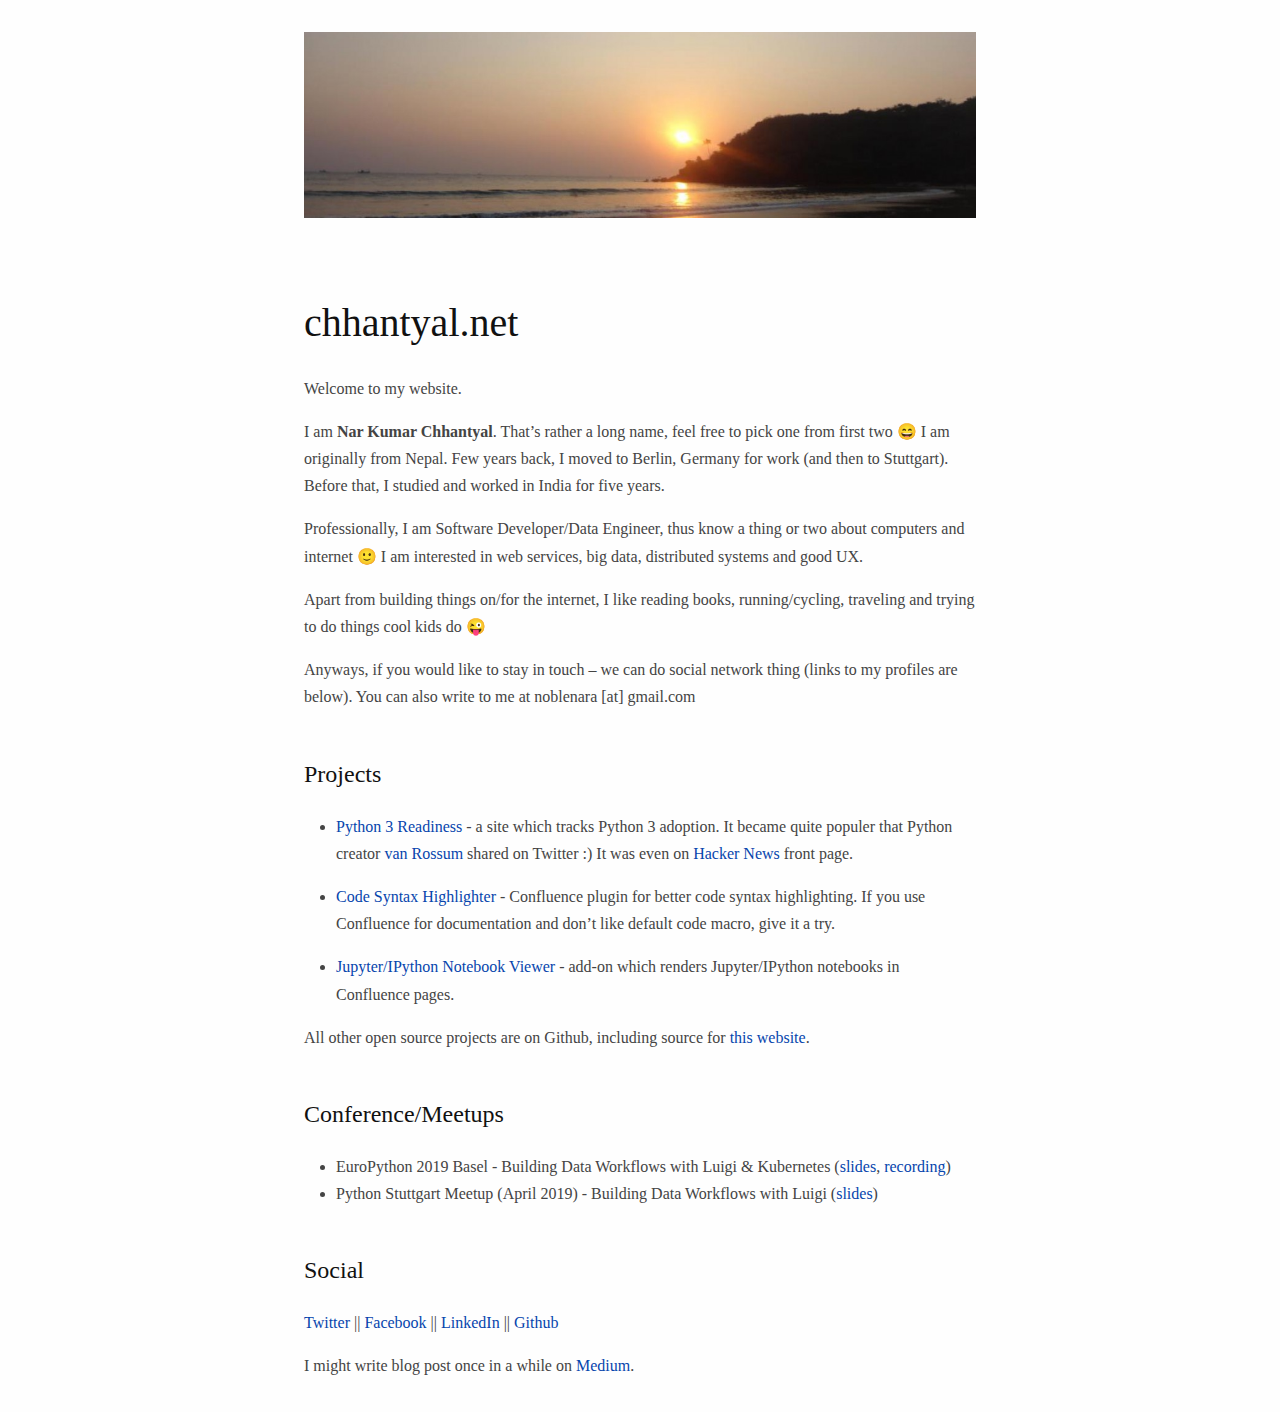
==== index.html @ 357ab5ac "Update website" ====
<!DOCTYPE html>
<html xmlns="http://www.w3.org/1999/xhtml" lang="" xml:lang="">
<head>
  <meta charset="utf-8" />
  <meta name="generator" content="pandoc" />
  <meta name="viewport" content="width=device-width, initial-scale=1.0, user-scalable=yes" />
  <title>chhantyal.net - Nar Kumar Chhantyal's website</title>
  <style>
      code{white-space: pre-wrap;}
      span.smallcaps{font-variant: small-caps;}
      span.underline{text-decoration: underline;}
      div.column{display: inline-block; vertical-align: top; width: 50%;}
  </style>
  <link rel="stylesheet" href="assets/pandoc.css" />
  <!--[if lt IE 9]>
    <script src="//cdnjs.cloudflare.com/ajax/libs/html5shiv/3.7.3/html5shiv-printshiv.min.js"></script>
  <![endif]-->
</head>
<body>
<p><img src="/assets/frontpage.jpg" title="Goa, India 2011" alt="Goa, India 2011" /><br />
</p>
<h1 id="chhantyal.net">chhantyal.net</h1>
<p>Welcome to my website.</p>
<p>I am <strong>Nar Kumar Chhantyal</strong>. That’s rather a long name, feel free to pick one from first two 😄 I am originally from Nepal. Few years back, I moved to Berlin, Germany for work (and then to Stuttgart). Before that, I studied and worked in India for five years.</p>
<p>Professionally, I am Software Developer/Data Engineer, thus know a thing or two about computers and internet 🙂 I am interested in web services, big data, distributed systems and good UX.</p>
<p>Apart from building things on/for the internet, I like reading books, running/cycling, traveling and trying to do things cool kids do 😜</p>
<p>Anyways, if you would like to stay in touch – we can do social network thing (links to my profiles are below). You can also write to me at noblenara [at] gmail.com</p>
<h3 id="projects">Projects</h3>
<ul>
<li><p><a href="http://py3readiness.org">Python 3 Readiness</a> - a site which tracks Python 3 adoption. It became quite populer that Python creator <a href="https://twitter.com/gvanrossum/status/1012462042094002176">van Rossum</a> shared on Twitter :) It was even on <a href="https://news.ycombinator.com/item?id=15832924">Hacker News</a> front page.</p></li>
<li><p><a href="https://marketplace.atlassian.com/apps/1219685/code-syntax-highlighter">Code Syntax Highlighter</a> - Confluence plugin for better code syntax highlighting. If you use Confluence for documentation and don’t like default code macro, give it a try.</p></li>
<li><p><a href="https://marketplace.atlassian.com/apps/1220365/jupyter-ipython-notebook-viewer">Jupyter/IPython Notebook Viewer</a> - add-on which renders Jupyter/IPython notebooks in Confluence pages.</p></li>
</ul>
<p>All other open source projects are on Github, including source for <a href="https://github.com/chhantyal/chhantyal.github.io">this website</a>.</p>
<h3 id="conferencemeetups">Conference/Meetups</h3>
<ul>
<li>EuroPython 2019 Basel - Building Data Workflows with Luigi &amp; Kubernetes (<a href="https://speakerdeck.com/chhantyal/building-data-workflows-with-luigi-and-kubernetes">slides</a>, <a href="https://youtu.be/jWKnA2ZdzHk?t=22627">recording</a>)</li>
<li>Python Stuttgart Meetup (April 2019) - Building Data Workflows with Luigi (<a href="https://speakerdeck.com/chhantyal/building-data-workflows-with-luigi-and-python">slides</a>)</li>
</ul>
<h3 id="social">Social</h3>
<p><a href="https://twitter.com/chhantyal">Twitter</a> || <a href="https://www.facebook.com/chhantyal">Facebook</a> || <a href="https://www.linkedin.com/in/chhantyal/">LinkedIn</a> || <a href="https://github.com/chhantyal/">Github</a></p>
<p>I might write blog post once in a while on <a href="https://medium.com/@chhantyal">Medium</a>.</p>
</body>
<!-- Google Analytics -->
<script>
window.ga=window.ga||function(){(ga.q=ga.q||[]).push(arguments)};ga.l=+new Date;
ga('create', ' UA-13253327-4', 'auto');
ga('send', 'pageview');
</script>
<script async src='https://www.google-analytics.com/analytics.js'></script>
</html>
---- assets/pandoc.css ----
/*
 * I add this to html files generated with pandoc.
 * Source https://gist.github.com/killercup/5917178
 */

html {
  font-size: 100%;
  overflow-y: scroll;
  -webkit-text-size-adjust: 100%;
  -ms-text-size-adjust: 100%;
}

body {
  color: #444;
  font-family: Georgia, Palatino, 'Palatino Linotype', Times, 'Times New Roman', serif;
  font-size: 12px;
  line-height: 1.7;
  padding: 1em;
  margin: auto;
  max-width: 42em;
  background: #fefefe;
}

a {
  color: #0645ad;
  text-decoration: none;
}

a:visited {
  color: #0b0080;
}

a:hover {
  color: #06e;
}

a:active {
  color: #faa700;
}

a:focus {
  outline: thin dotted;
}

*::-moz-selection {
  background: rgba(255, 255, 0, 0.3);
  color: #000;
}

*::selection {
  background: rgba(255, 255, 0, 0.3);
  color: #000;
}

a::-moz-selection {
  background: rgba(255, 255, 0, 0.3);
  color: #0645ad;
}

a::selection {
  background: rgba(255, 255, 0, 0.3);
  color: #0645ad;
}

p {
  margin: 1em 0;
}

img {
  max-width: 100%;
}

h1, h2, h3, h4, h5, h6 {
  color: #111;
  line-height: 125%;
  margin-top: 2em;
  font-weight: normal;
}

h4, h5, h6 {
  font-weight: bold;
}

h1 {
  font-size: 2.5em;
}

h2 {
  font-size: 2em;
}

h3 {
  font-size: 1.5em;
}

h4 {
  font-size: 1.2em;
}

h5 {
  font-size: 1em;
}

h6 {
  font-size: 0.9em;
}

blockquote {
  color: #666666;
  margin: 0;
  padding-left: 3em;
  border-left: 0.5em #EEE solid;
}

hr {
  display: block;
  height: 2px;
  border: 0;
  border-top: 1px solid #aaa;
  border-bottom: 1px solid #eee;
  margin: 1em 0;
  padding: 0;
}

pre, code, kbd, samp {
  color: #000;
  font-family: monospace, monospace;
  _font-family: 'courier new', monospace;
  font-size: 0.98em;
}

pre {
  white-space: pre;
  white-space: pre-wrap;
  word-wrap: break-word;
}

b, strong {
  font-weight: bold;
}

dfn {
  font-style: italic;
}

ins {
  background: #ff9;
  color: #000;
  text-decoration: none;
}

mark {
  background: #ff0;
  color: #000;
  font-style: italic;
  font-weight: bold;
}

sub, sup {
  font-size: 75%;
  line-height: 0;
  position: relative;
  vertical-align: baseline;
}

sup {
  top: -0.5em;
}

sub {
  bottom: -0.25em;
}

ul, ol {
  margin: 1em 0;
  padding: 0 0 0 2em;
}

li p:last-child {
  margin-bottom: 0;
}

ul ul, ol ol {
  margin: .3em 0;
}

dl {
  margin-bottom: 1em;
}

dt {
  font-weight: bold;
  margin-bottom: .8em;
}

dd {
  margin: 0 0 .8em 2em;
}

dd:last-child {
  margin-bottom: 0;
}

img {
  border: 0;
  -ms-interpolation-mode: bicubic;
  vertical-align: middle;
}

figure {
  display: block;
  text-align: center;
  margin: 1em 0;
}

figure img {
  border: none;
  margin: 0 auto;
}

figcaption {
  font-size: 0.8em;
  font-style: italic;
  margin: 0 0 .8em;
}

table {
  margin-bottom: 2em;
  border-bottom: 1px solid #ddd;
  border-right: 1px solid #ddd;
  border-spacing: 0;
  border-collapse: collapse;
}

table th {
  padding: .2em 1em;
  background-color: #eee;
  border-top: 1px solid #ddd;
  border-left: 1px solid #ddd;
}

table td {
  padding: .2em 1em;
  border-top: 1px solid #ddd;
  border-left: 1px solid #ddd;
  vertical-align: top;
}

.author {
  font-size: 1.2em;
  text-align: center;
}

@media only screen and (min-width: 480px) {
  body {
    font-size: 14px;
  }
}
@media only screen and (min-width: 768px) {
  body {
    font-size: 16px;
  }
}
@media print {
  * {
    background: transparent !important;
    color: black !important;
    filter: none !important;
    -ms-filter: none !important;
  }

  body {
    font-size: 12pt;
    max-width: 100%;
  }

  a, a:visited {
    text-decoration: underline;
  }

  hr {
    height: 1px;
    border: 0;
    border-bottom: 1px solid black;
  }

  a[href]:after {
    content: " (" attr(href) ")";
  }

  abbr[title]:after {
    content: " (" attr(title) ")";
  }

  .ir a:after, a[href^="javascript:"]:after, a[href^="#"]:after {
    content: "";
  }

  pre, blockquote {
    border: 1px solid #999;
    padding-right: 1em;
    page-break-inside: avoid;
  }

  tr, img {
    page-break-inside: avoid;
  }

  img {
    max-width: 100% !important;
  }

  @page :left {
    margin: 15mm 20mm 15mm 10mm;
}

  @page :right {
    margin: 15mm 10mm 15mm 20mm;
}

  p, h2, h3 {
    orphans: 3;
    widows: 3;
  }

  h2, h3 {
    page-break-after: avoid;
  }
}
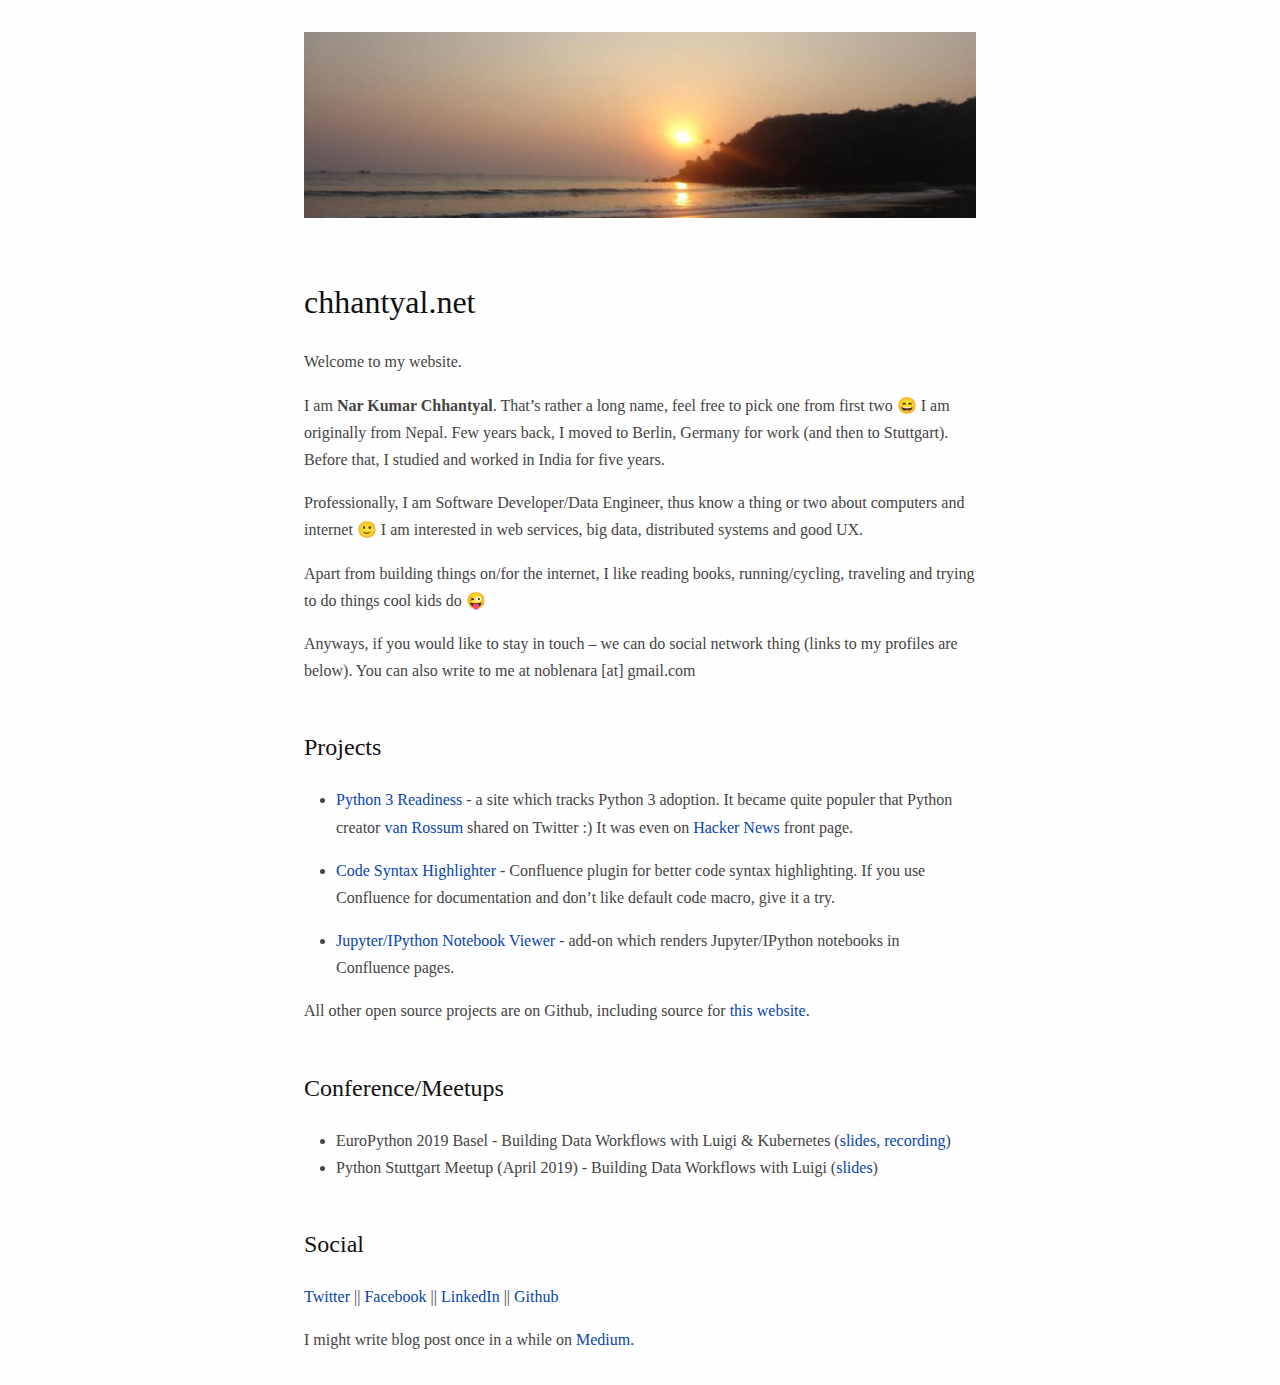
==== commit 9a5bff05: "Update website" ====
--- a/index.html
+++ b/index.html
@@ -19,7 +19,7 @@
 <body>
 <p><img src="/assets/frontpage.jpg" title="Goa, India 2011" alt="Goa, India 2011" /><br />
 </p>
-<h1 id="chhantyal.net">chhantyal.net</h1>
+<h2 id="chhantyal.net">chhantyal.net</h2>
 <p>Welcome to my website.</p>
 <p>I am <strong>Nar Kumar Chhantyal</strong>. That’s rather a long name, feel free to pick one from first two 😄 I am originally from Nepal. Few years back, I moved to Berlin, Germany for work (and then to Stuttgart). Before that, I studied and worked in India for five years.</p>
 <p>Professionally, I am Software Developer/Data Engineer, thus know a thing or two about computers and internet 🙂 I am interested in web services, big data, distributed systems and good UX.</p>
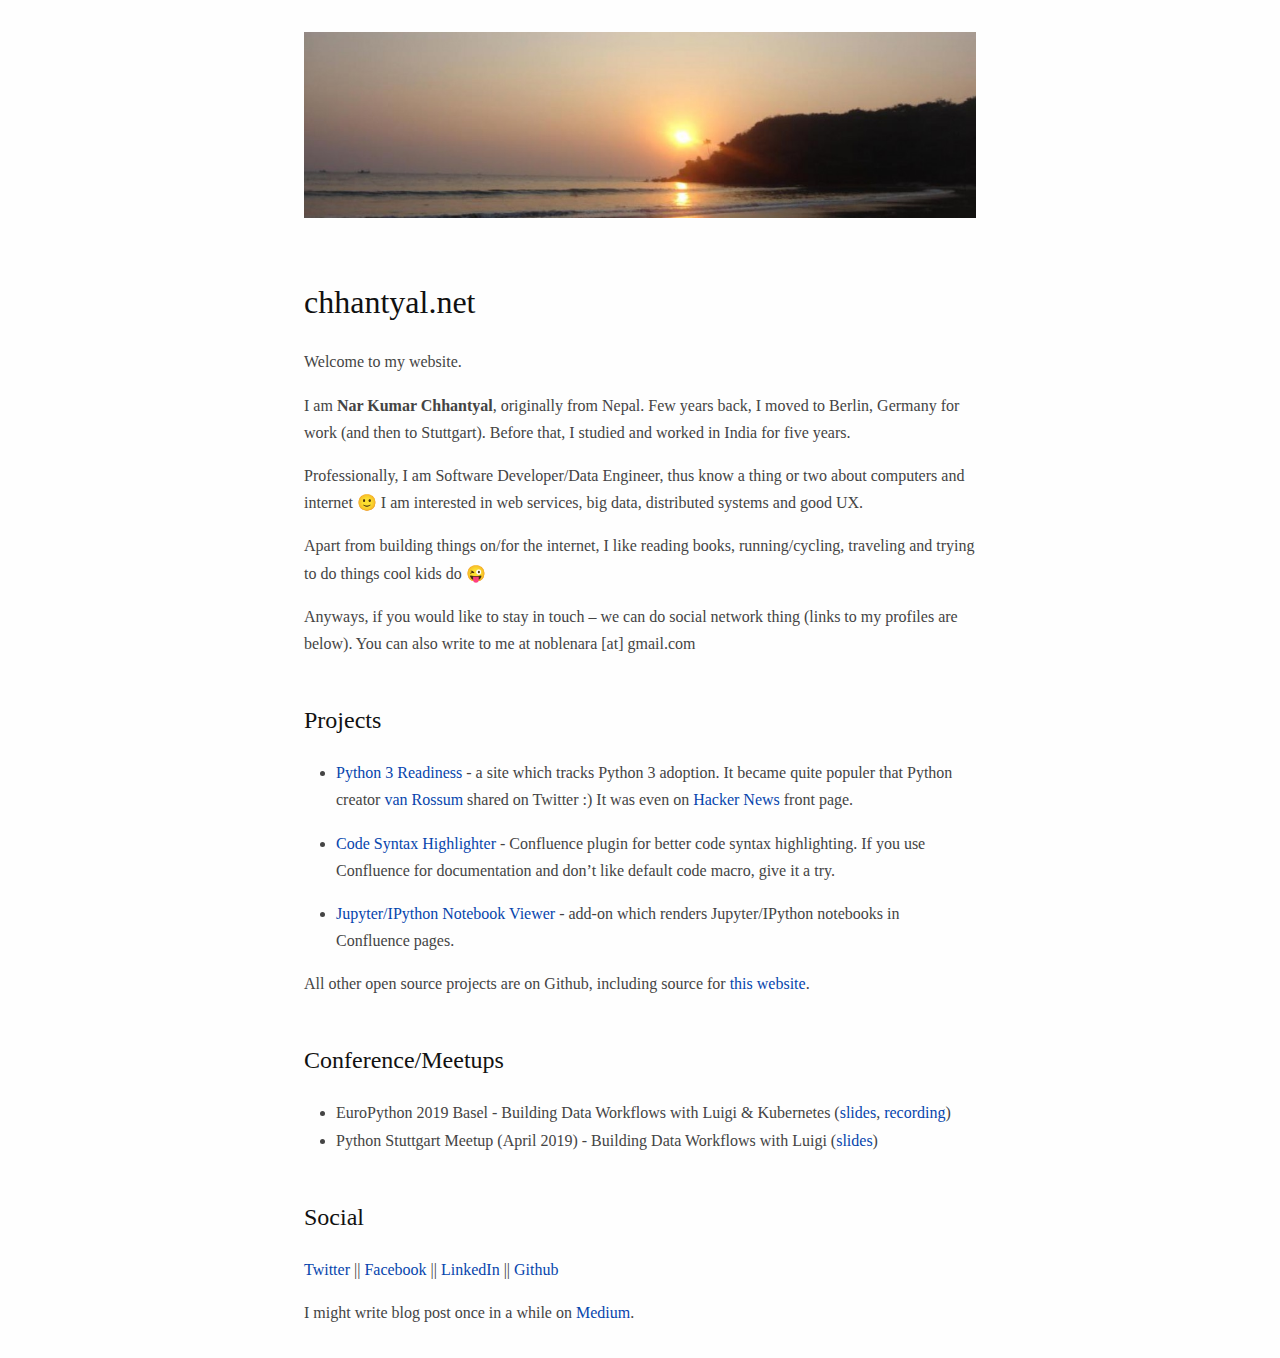
==== commit 94a360b0: "Update website" ====
--- a/index.html
+++ b/index.html
@@ -21,7 +21,7 @@
 </p>
 <h2 id="chhantyal.net">chhantyal.net</h2>
 <p>Welcome to my website.</p>
-<p>I am <strong>Nar Kumar Chhantyal</strong>. That’s rather a long name, feel free to pick one from first two 😄 I am originally from Nepal. Few years back, I moved to Berlin, Germany for work (and then to Stuttgart). Before that, I studied and worked in India for five years.</p>
+<p>I am <strong>Nar Kumar Chhantyal</strong>, originally from Nepal. Few years back, I moved to Berlin, Germany for work (and then to Stuttgart). Before that, I studied and worked in India for five years.</p>
 <p>Professionally, I am Software Developer/Data Engineer, thus know a thing or two about computers and internet 🙂 I am interested in web services, big data, distributed systems and good UX.</p>
 <p>Apart from building things on/for the internet, I like reading books, running/cycling, traveling and trying to do things cool kids do 😜</p>
 <p>Anyways, if you would like to stay in touch – we can do social network thing (links to my profiles are below). You can also write to me at noblenara [at] gmail.com</p>
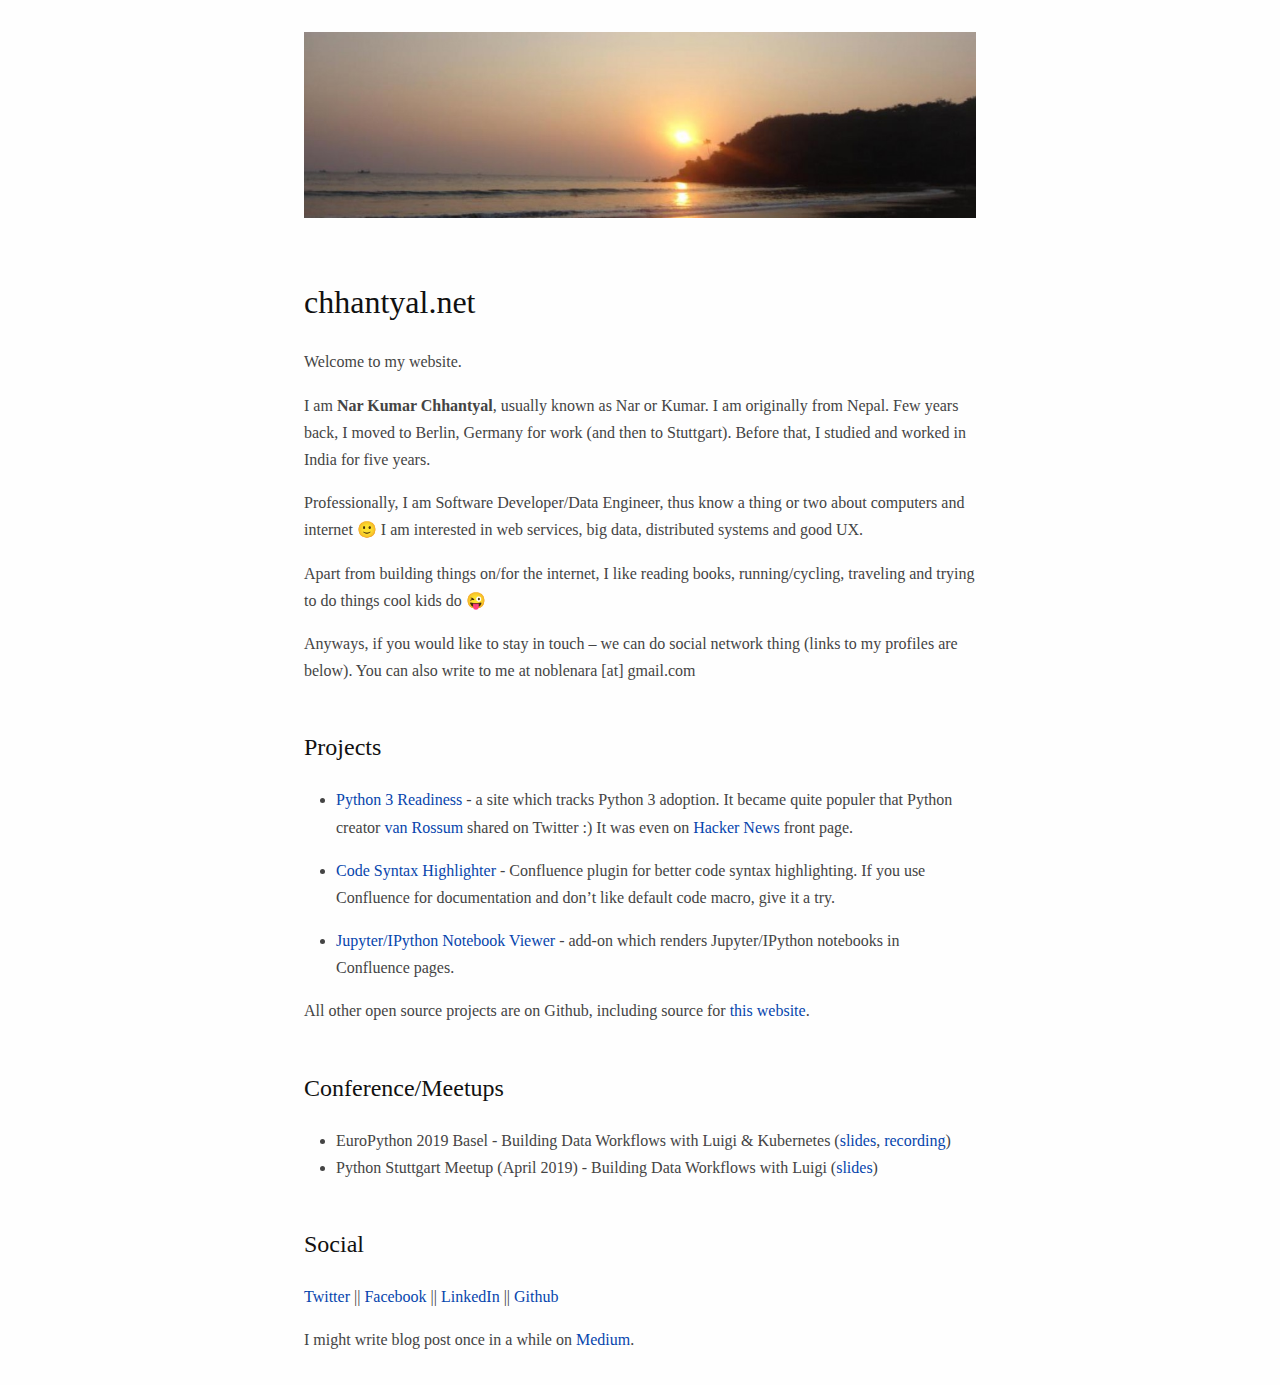
==== commit a1ae1209: "Update website" ====
--- a/index.html
+++ b/index.html
@@ -21,7 +21,7 @@
 </p>
 <h2 id="chhantyal.net">chhantyal.net</h2>
 <p>Welcome to my website.</p>
-<p>I am <strong>Nar Kumar Chhantyal</strong>, originally from Nepal. Few years back, I moved to Berlin, Germany for work (and then to Stuttgart). Before that, I studied and worked in India for five years.</p>
+<p>I am <strong>Nar Kumar Chhantyal</strong>, usually known as Nar or Kumar. I am originally from Nepal. Few years back, I moved to Berlin, Germany for work (and then to Stuttgart). Before that, I studied and worked in India for five years.</p>
 <p>Professionally, I am Software Developer/Data Engineer, thus know a thing or two about computers and internet 🙂 I am interested in web services, big data, distributed systems and good UX.</p>
 <p>Apart from building things on/for the internet, I like reading books, running/cycling, traveling and trying to do things cool kids do 😜</p>
 <p>Anyways, if you would like to stay in touch – we can do social network thing (links to my profiles are below). You can also write to me at noblenara [at] gmail.com</p>
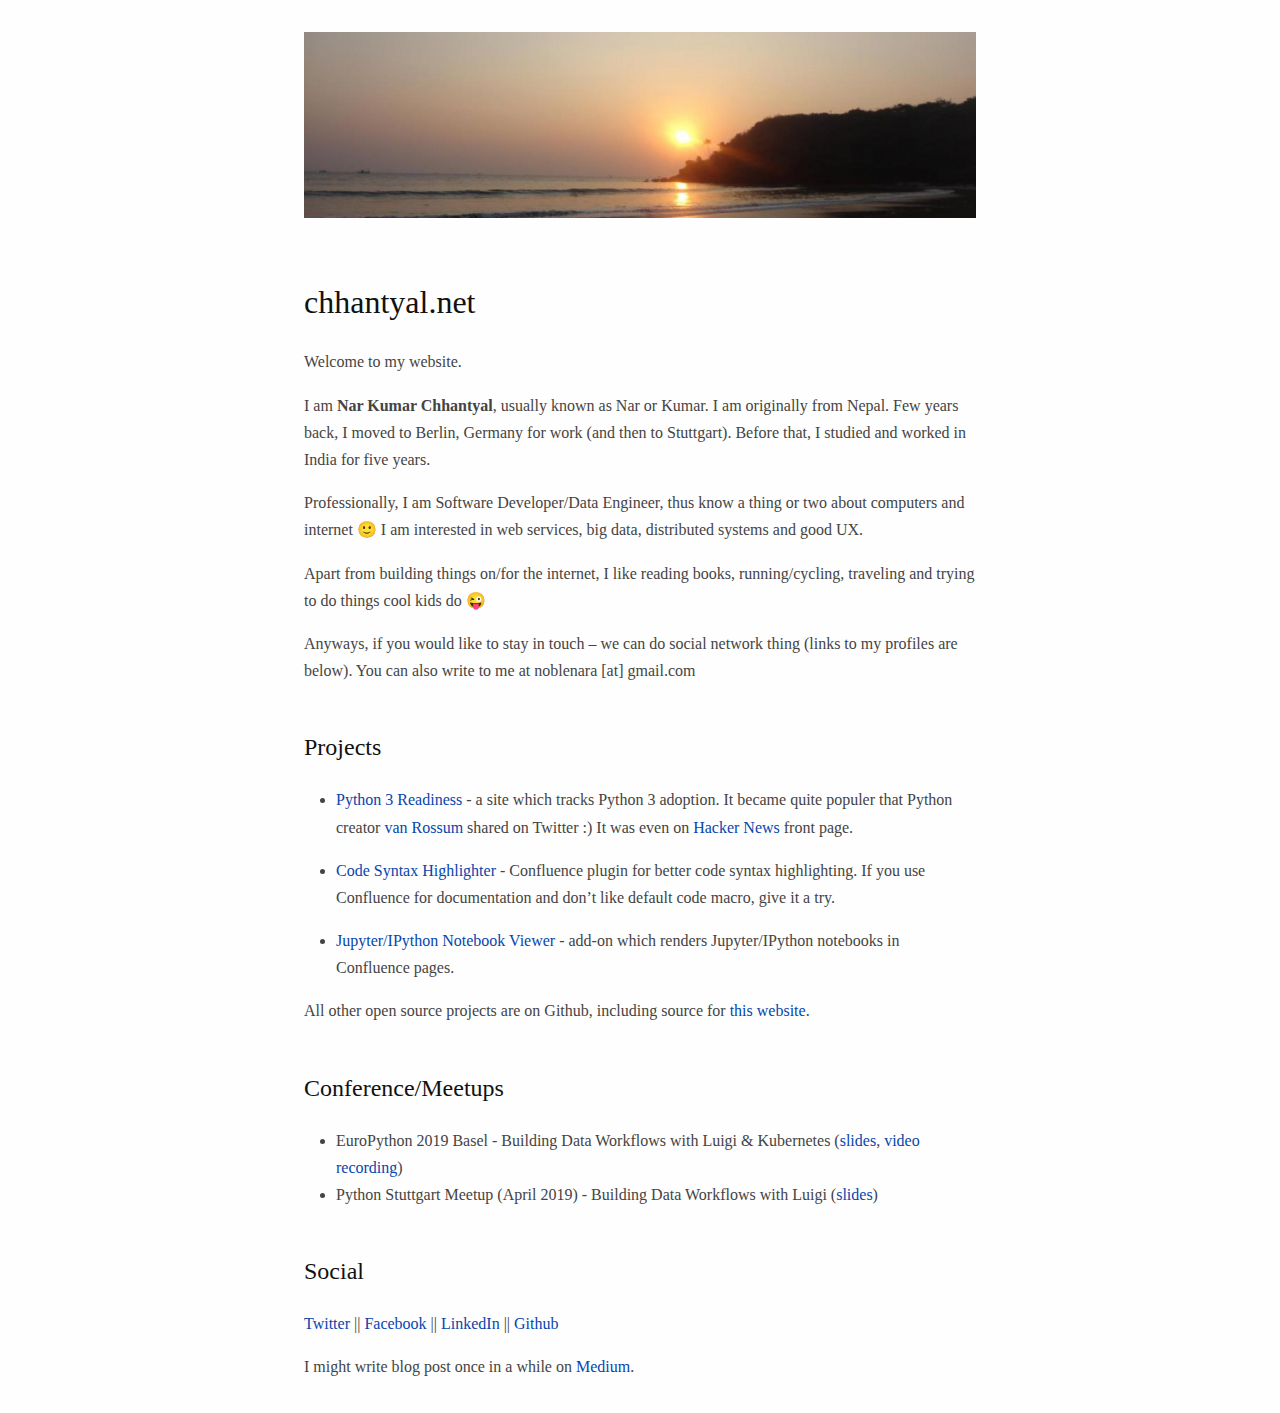
==== commit d66906d6: "Update website" ====
--- a/index.html
+++ b/index.html
@@ -34,7 +34,7 @@
 <p>All other open source projects are on Github, including source for <a href="https://github.com/chhantyal/chhantyal.github.io">this website</a>.</p>
 <h3 id="conferencemeetups">Conference/Meetups</h3>
 <ul>
-<li>EuroPython 2019 Basel - Building Data Workflows with Luigi &amp; Kubernetes (<a href="https://speakerdeck.com/chhantyal/building-data-workflows-with-luigi-and-kubernetes">slides</a>, <a href="https://youtu.be/jWKnA2ZdzHk?t=22627">recording</a>)</li>
+<li>EuroPython 2019 Basel - Building Data Workflows with Luigi &amp; Kubernetes (<a href="https://speakerdeck.com/chhantyal/building-data-workflows-with-luigi-and-kubernetes">slides</a>, <a href="https://www.youtube.com/watch?v=41ubI6a3jzI">video recording</a>)</li>
 <li>Python Stuttgart Meetup (April 2019) - Building Data Workflows with Luigi (<a href="https://speakerdeck.com/chhantyal/building-data-workflows-with-luigi-and-python">slides</a>)</li>
 </ul>
 <h3 id="social">Social</h3>
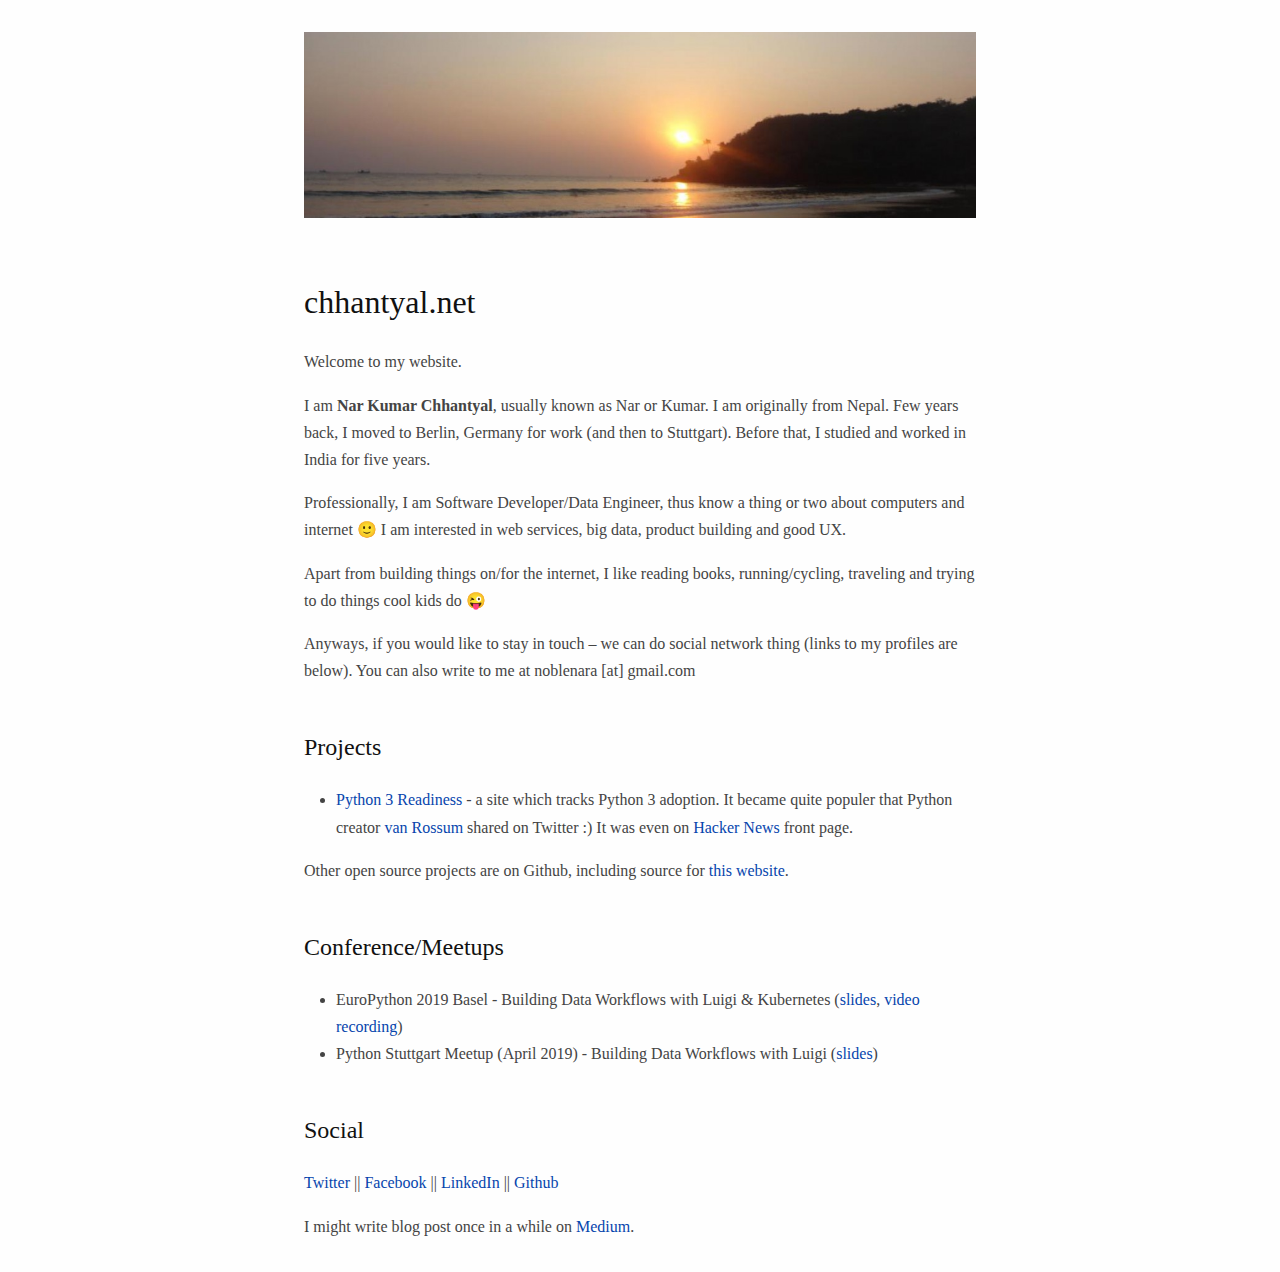
==== commit f7501ce9: "Update website" ====
--- a/index.html
+++ b/index.html
@@ -22,16 +22,14 @@
 <h2 id="chhantyal.net">chhantyal.net</h2>
 <p>Welcome to my website.</p>
 <p>I am <strong>Nar Kumar Chhantyal</strong>, usually known as Nar or Kumar. I am originally from Nepal. Few years back, I moved to Berlin, Germany for work (and then to Stuttgart). Before that, I studied and worked in India for five years.</p>
-<p>Professionally, I am Software Developer/Data Engineer, thus know a thing or two about computers and internet 🙂 I am interested in web services, big data, distributed systems and good UX.</p>
+<p>Professionally, I am Software Developer/Data Engineer, thus know a thing or two about computers and internet 🙂 I am interested in web services, big data, product building and good UX.</p>
 <p>Apart from building things on/for the internet, I like reading books, running/cycling, traveling and trying to do things cool kids do 😜</p>
 <p>Anyways, if you would like to stay in touch – we can do social network thing (links to my profiles are below). You can also write to me at noblenara [at] gmail.com</p>
 <h3 id="projects">Projects</h3>
 <ul>
-<li><p><a href="http://py3readiness.org">Python 3 Readiness</a> - a site which tracks Python 3 adoption. It became quite populer that Python creator <a href="https://twitter.com/gvanrossum/status/1012462042094002176">van Rossum</a> shared on Twitter :) It was even on <a href="https://news.ycombinator.com/item?id=15832924">Hacker News</a> front page.</p></li>
-<li><p><a href="https://marketplace.atlassian.com/apps/1219685/code-syntax-highlighter">Code Syntax Highlighter</a> - Confluence plugin for better code syntax highlighting. If you use Confluence for documentation and don’t like default code macro, give it a try.</p></li>
-<li><p><a href="https://marketplace.atlassian.com/apps/1220365/jupyter-ipython-notebook-viewer">Jupyter/IPython Notebook Viewer</a> - add-on which renders Jupyter/IPython notebooks in Confluence pages.</p></li>
+<li><a href="http://chhantyal.net/py3readiness">Python 3 Readiness</a> - a site which tracks Python 3 adoption. It became quite populer that Python creator <a href="https://twitter.com/gvanrossum/status/1012462042094002176">van Rossum</a> shared on Twitter :) It was even on <a href="https://news.ycombinator.com/item?id=15832924">Hacker News</a> front page.</li>
 </ul>
-<p>All other open source projects are on Github, including source for <a href="https://github.com/chhantyal/chhantyal.github.io">this website</a>.</p>
+<p>Other open source projects are on Github, including source for <a href="https://github.com/chhantyal/chhantyal.github.io">this website</a>.</p>
 <h3 id="conferencemeetups">Conference/Meetups</h3>
 <ul>
 <li>EuroPython 2019 Basel - Building Data Workflows with Luigi &amp; Kubernetes (<a href="https://speakerdeck.com/chhantyal/building-data-workflows-with-luigi-and-kubernetes">slides</a>, <a href="https://www.youtube.com/watch?v=41ubI6a3jzI">video recording</a>)</li>
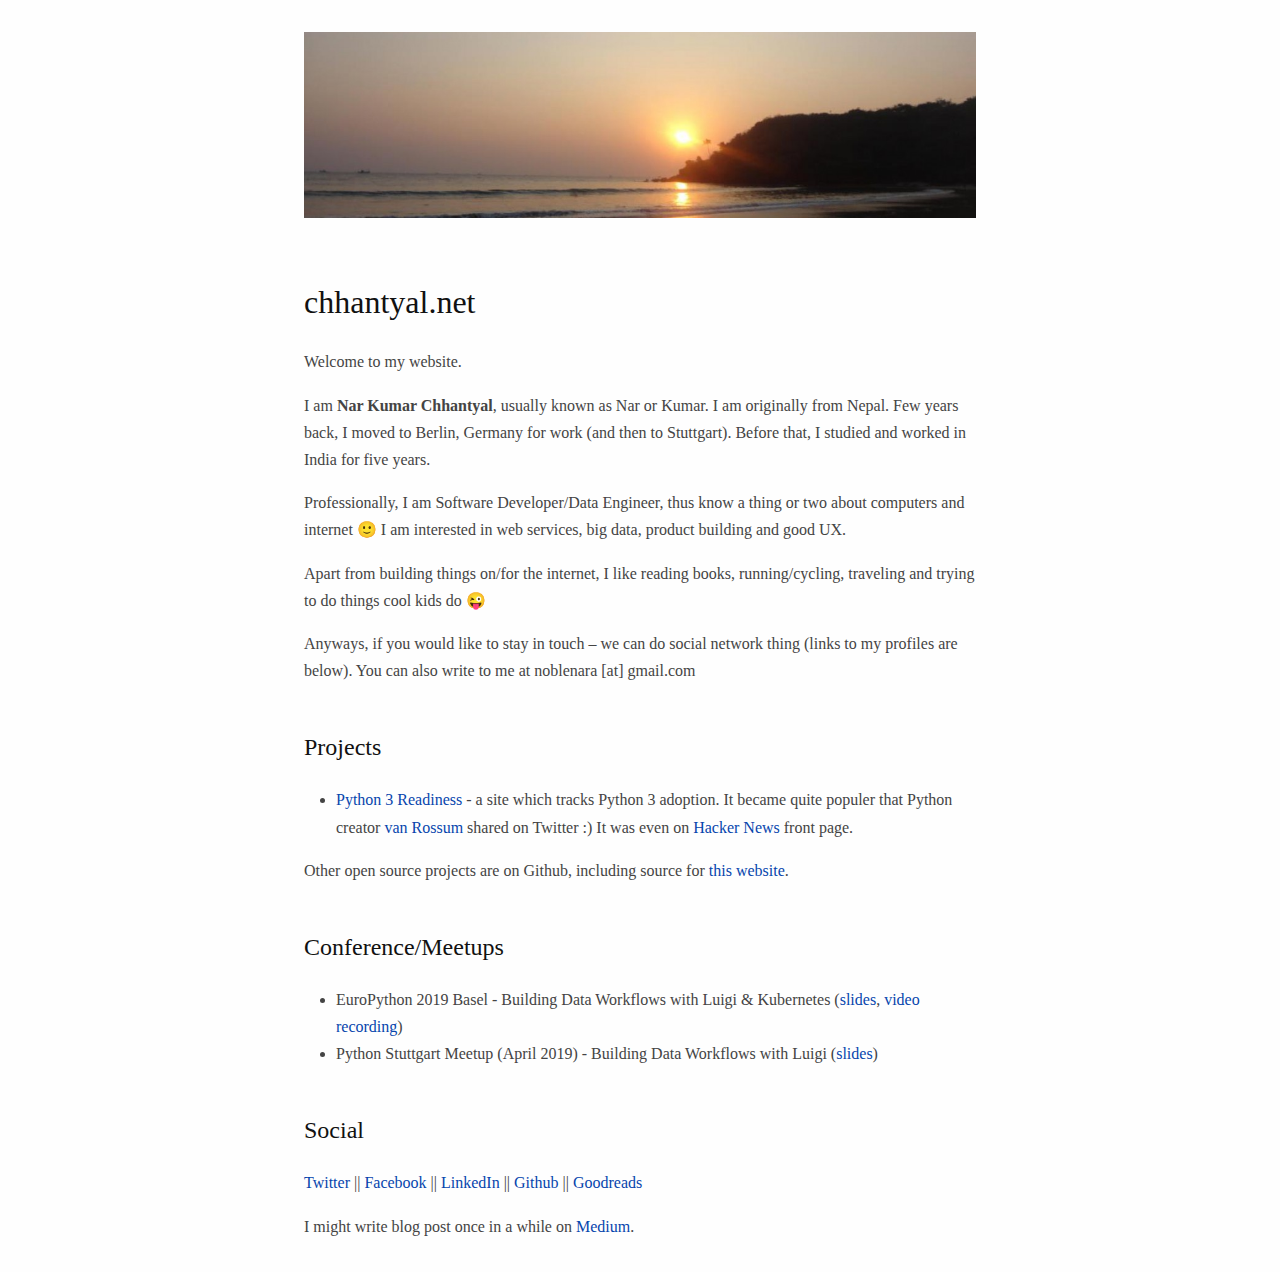
==== commit 0d99a937: "Update website" ====
--- a/index.html
+++ b/index.html
@@ -36,7 +36,7 @@
 <li>Python Stuttgart Meetup (April 2019) - Building Data Workflows with Luigi (<a href="https://speakerdeck.com/chhantyal/building-data-workflows-with-luigi-and-python">slides</a>)</li>
 </ul>
 <h3 id="social">Social</h3>
-<p><a href="https://twitter.com/chhantyal">Twitter</a> || <a href="https://www.facebook.com/chhantyal">Facebook</a> || <a href="https://www.linkedin.com/in/chhantyal/">LinkedIn</a> || <a href="https://github.com/chhantyal/">Github</a></p>
+<p><a href="https://twitter.com/chhantyal">Twitter</a> || <a href="https://www.facebook.com/chhantyal">Facebook</a> || <a href="https://www.linkedin.com/in/chhantyal/">LinkedIn</a> || <a href="https://github.com/chhantyal/">Github</a> || <a href="https://www.goodreads.com/user/show/10599688-nar-kumar-chhantyal">Goodreads</a></p>
 <p>I might write blog post once in a while on <a href="https://medium.com/@chhantyal">Medium</a>.</p>
 </body>
 <!-- Google Analytics -->
